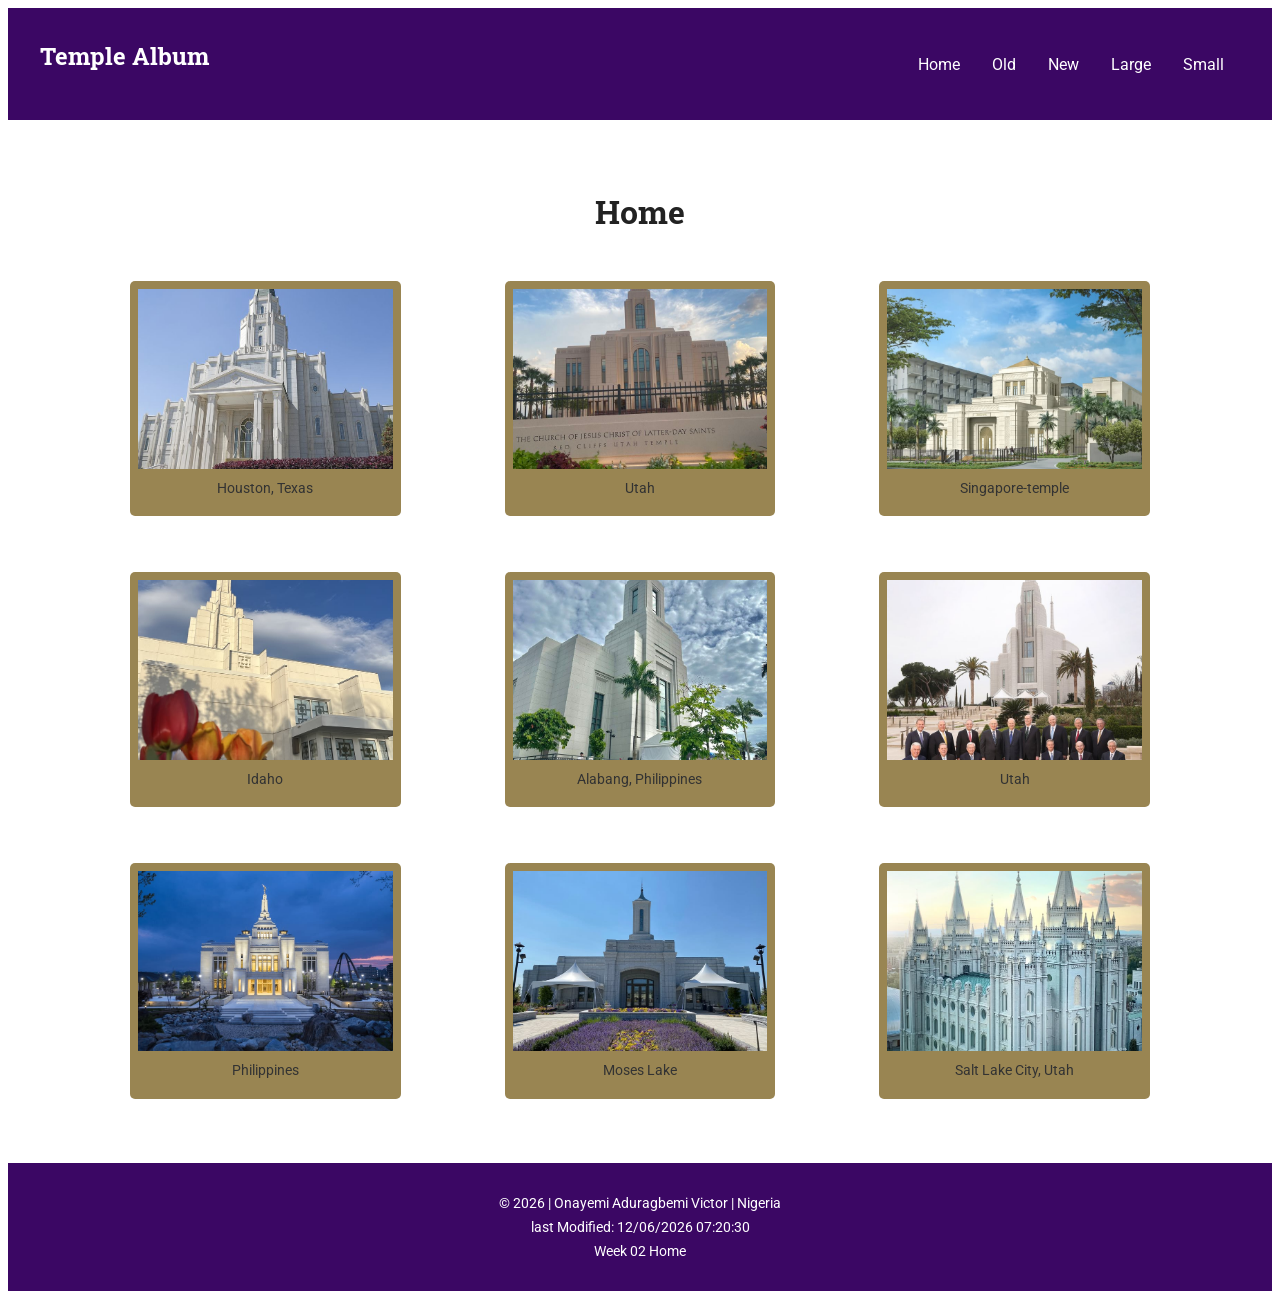
==== temples.html @ 63dec29e "TEMPLE album hw" ====
<!DOCTYPE html>
<html lang="en">
<head>
    <meta charset="UTF-8">
    <meta name="viewport" content="width=device-width, initial-scale=1.0">
    <meta name="description" content="WDD 131 temple picture album">
    <meta name=" author" content="Onayemi Aduragbemi Victor">
    <title>Temple - Album | WDD 131</title>
    <link rel="preconnect" href="https://fonts.googleapis.com">
    <link rel="preconnect" href="https://fonts.gstatic.com" crossorigin>
    <link href="https://fonts.googleapis.com/css2?family=Roboto&family=Roboto+Slab:wght@400;700&display=swap" rel="stylesheet">
    <link rel="stylesheet" href="styles/temples.css">
    <link rel="stylesheet" href="styles/temples-large.css" media="screen and (min-width: 640px)">
    <script src="scripts/temples.js" defer></script>
</head>
<body>
    <header>
        <div class="header-container">
            <h1>Temple Album</h1>
            
            
         <button id="menu-button" aria-label="Open navigation menu"
          aria-controls="navigation" aria-expanded="false">☰</button>
            <nav id="navigation">
                <a href="temples.html">Home</a>
                <a href="#">Old</a>
                <a href="#">New</a>
                <a href="#">Large</a>
                <a href="#">Small</a>
            </nav>
        </div>
    </header>
    <main>
       <h1>Home</h1>
       
            <div class="temple-grid">
                 <figure>
                <img src="images/houston-texas-temple.jpg" alt="Beautiful temple building" loading="lazy">
                <figcaption>Houston, Texas</figcaption>
                </figure>

                <figure>
                    <img src="images/utah-temple.jpg" alt="Beautiful temple building" loading="lazy">
                    <figcaption>Utah</figcaption>
                </figure>

                <figure>
                    <img src="images/singapore-temple.jpg" alt="Beautiful temple building" loading="lazy">
                    <figcaption>Singapore-temple</figcaption>
                </figure>

                <figure>
                    <img src="images/Idaho-temple.jpg" alt="Beautiful temple building" loading="lazy">
                    <figcaption>Idaho</figcaption>
                </figure>

                <figure>
                 <img src="images/📍 alabang-philippines-temple.jpg" alt="Beautiful temple building" loading="lazy">
                 <figcaption>Alabang, Philippines</figcaption>
               </figure>

               <figure>
                    <img src="images/temple.jpg" alt="Beautiful temple building" loading="lazy">
                    <figcaption>Utah</figcaption>
                </figure>
                <figure>
                    <img src="images/philippines-temple.jpg" alt="Beautiful temple building" loading="lazy">
                    <figcaption>Philippines</figcaption>
                </figure>

                <figure>
                    <img src="images/moses-lake-temple.jpg" alt="Beautiful temple building" loading="lazy">
                    <figcaption>Moses Lake</figcaption>
                </figure>

                <figure>
                    <img src="images/salt-lake-temple.jpg" alt="Beautiful temple building" loading="lazy">
                    <figcaption>Salt Lake City, Utah</figcaption>
                </figure>
            </div>
        
    </main>
    <footer>
        <P>&copy; <span id="currentyear"></span> | Onayemi Aduragbemi Victor | Nigeria</P>
        <p> last Modified: <span id="lastModified"></span></p>
        <p>Week 02 Home</p>
    </footer>
</body>
</html>
---- styles/temples.css ----
* GENERAL STYLING */

* {
    margin: 0;
    padding: 0;
    box-sizing: border-box;
}

body {
    font-family: 'Roboto', sans-serif;
    color: #222;
    background-color: #fff;
}

/* HEADER */

header {
    background-color: #3b0764;
    color: white;
    padding: 1rem;
}

.header-container {
    display: flex;
    justify-content: space-between;
    align-items: center;
    flex-wrap: wrap;
}

header h1 {
    font-family: 'Roboto Slab', serif;
    font-size: 1.5rem;
}

/* HAMBURGER BUTTON */

#menu-button {
    background: none;
    border: none;
    color: white;
    font-size: 2rem;
    cursor: pointer;
}

/* NAVIGATION */

nav {
    display: none;
    flex-direction: column;
    width: 100%;
    text-align: center;
}

nav.show {
    display: flex;
}

nav a {
    color: white;
    text-decoration: none;
    padding: 1rem;
    display: block;
    font-size: 1rem;
}

nav a:hover {
    background-color: #6b21a8;
    color: #facc15;
    text-decoration: underline;
}

/* MAIN CONTENT */

main {
    max-width: 1000px;
    margin: 2rem auto;
    padding: 1rem;
}

h1 {
    text-align: center;
    margin-bottom: 2rem;
    font-family: 'Roboto Slab', serif;
}

/* TEMPLE GRID */

.temple-grid {
    display: grid;
    grid-template-columns: 1fr;
    gap: 2rem;
}

figure {
    text-align: center;
    background-color: #998552;
    padding: 0.8rem;
    border-radius: 5px;
}

figure img {
    width: 100%;
    height: auto;
    display: block;
}

figcaption {
    padding: 0.7rem;
    font-size: 0.9rem;
    color: #333;
}

/* FOOTER */

footer {
    background-color: #3b0764;
    color: white;
    text-align: center;
    padding: 1.5rem;
    margin-top: 2rem;
    font-size: 0.85rem;
}

footer p {
    margin: 0.5rem;
}
---- styles/temples-large.css ----
/* LARGE SCREEN DESIGN */

@media screen and (min-width: 640px) {

    /* HEADER */

    .header-container {
        max-width: 1200px;
        margin: 0 auto;
        flex-wrap: nowrap;
    }

    /* HIDE HAMBURGER */

    #menu-button {
        display: none;
    }

    /* NAVIGATION */

    nav {
        display: flex;
        flex-direction: row;
        justify-content: flex-end;
        width: auto;
    }

    nav a {
        padding: 1rem;
    }

    /* MAIN CONTENT */

    main {
        max-width: 1100px;
    }

    /* THREE COLUMN TEMPLE GRID */

    .temple-grid {
        grid-template-columns: repeat(3, 1fr);
        gap: 1.5rem;
    }

    figure {
        padding: 0.5rem;
    }

    figure img {
        width: 100%;
        height: 180px;
        object-fit: cover;
    }

    figcaption {
        font-size: 0.9rem;
    }

}
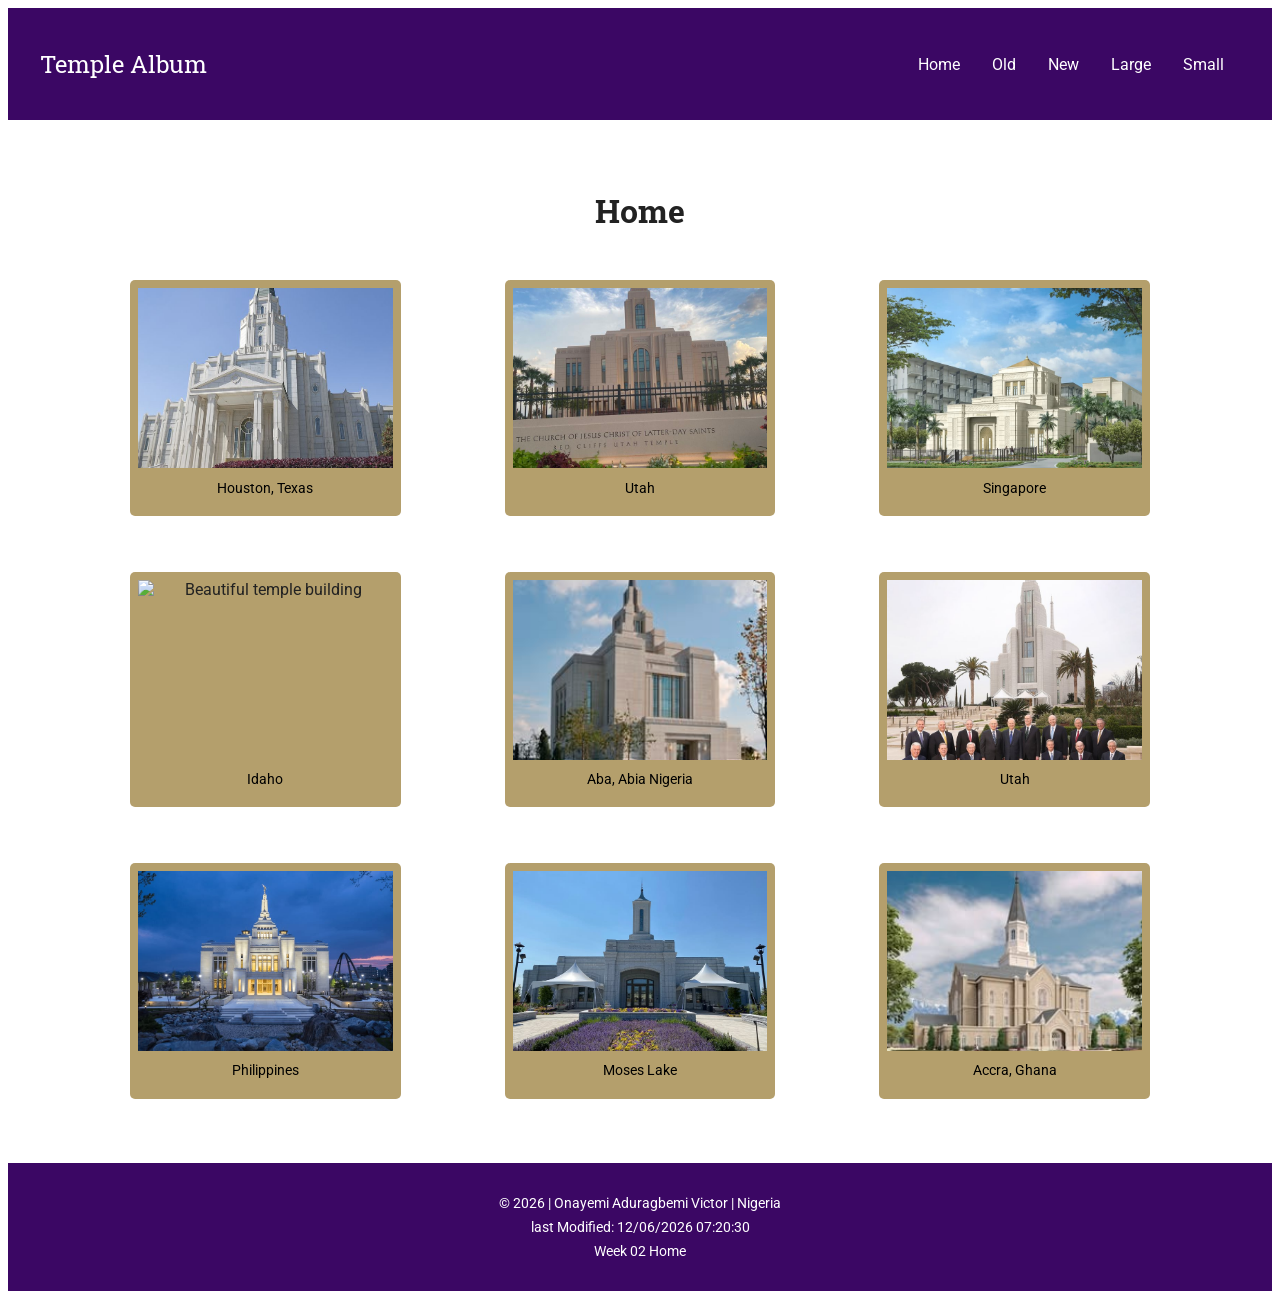
==== commit d42c471c: "corrected hw wk02" ====
--- a/temples.html
+++ b/temples.html
@@ -3,8 +3,8 @@
 <head>
     <meta charset="UTF-8">
     <meta name="viewport" content="width=device-width, initial-scale=1.0">
-    <meta name="description" content="WDD 131 temple picture album">
-    <meta name=" author" content="Onayemi Aduragbemi Victor">
+    <meta name="description" content="Exploring a responsive temple album featuring beautiful temple photographs,location, and information about temples around the world.">
+    <meta name="author" content="Onayemi Aduragbemi Victor">
     <title>Temple - Album | WDD 131</title>
     <link rel="preconnect" href="https://fonts.googleapis.com">
     <link rel="preconnect" href="https://fonts.gstatic.com" crossorigin>
@@ -16,7 +16,7 @@
 <body>
     <header>
         <div class="header-container">
-            <h1>Temple Album</h1>
+            <p>Temple Album</p>
             
             
          <button id="menu-button" aria-label="Open navigation menu"
@@ -46,17 +46,17 @@
 
                 <figure>
                     <img src="images/singapore-temple.jpg" alt="Beautiful temple building" loading="lazy">
-                    <figcaption>Singapore-temple</figcaption>
+                    <figcaption>Singapore</figcaption>
                 </figure>
 
                 <figure>
-                    <img src="images/Idaho-temple.jpg" alt="Beautiful temple building" loading="lazy">
+                    <img src="images/idaho-temple.jpg" alt="Beautiful temple building" loading="lazy">
                     <figcaption>Idaho</figcaption>
                 </figure>
 
                 <figure>
-                 <img src="images/📍 alabang-philippines-temple.jpg" alt="Beautiful temple building" loading="lazy">
-                 <figcaption>Alabang, Philippines</figcaption>
+                 <img src="images/aba-nigeria-temple.jpg" alt="Beautiful temple building" loading="lazy">
+                 <figcaption>Aba, Abia Nigeria</figcaption>
                </figure>
 
                <figure>
@@ -74,14 +74,14 @@
                 </figure>
 
                 <figure>
-                    <img src="images/salt-lake-temple.jpg" alt="Beautiful temple building" loading="lazy">
-                    <figcaption>Salt Lake City, Utah</figcaption>
+                    <img src="images/accra-temple.jpg" alt="Beautiful temple building" loading="lazy">
+                    <figcaption>Accra, Ghana</figcaption>
                 </figure>
             </div>
         
     </main>
     <footer>
-        <P>&copy; <span id="currentyear"></span> | Onayemi Aduragbemi Victor | Nigeria</P>
+        <p>&copy; <span id="currentyear"></span> | Onayemi Aduragbemi Victor | Nigeria</p>
         <p> last Modified: <span id="lastModified"></span></p>
         <p>Week 02 Home</p>
     </footer>
--- a/styles/temples.css
+++ b/styles/temples.css
@@ -27,7 +27,7 @@
     flex-wrap: wrap;
 }
 
-header h1 {
+header p {
     font-family: 'Roboto Slab', serif;
     font-size: 1.5rem;
 }
@@ -93,7 +93,7 @@
 
 figure {
     text-align: center;
-    background-color: #998552;
+    background-color: #b49f6c;
     padding: 0.8rem;
     border-radius: 5px;
 }
@@ -107,7 +107,7 @@
 figcaption {
     padding: 0.7rem;
     font-size: 0.9rem;
-    color: #333;
+    color: #000;
 }
 
 /* FOOTER */
